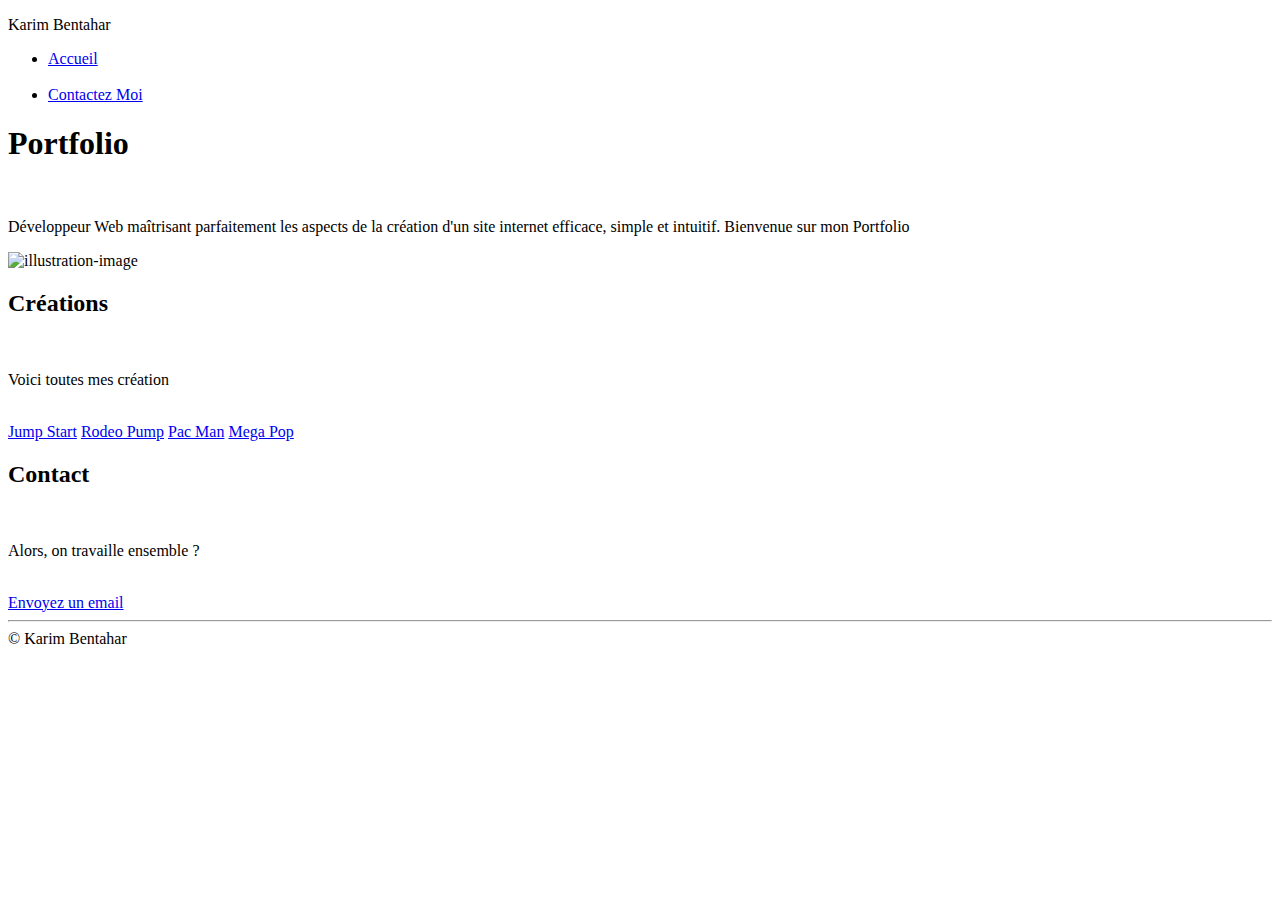
==== index.html @ 7b02f0d4 "Fin de la V1 du site" ====
<!DOCTYPE html>
<html lang="en">
  <head>
    <meta charset="UTF-8" />
    <meta http-equiv="X-UA-Compatible" content="IE=edge" />
    <meta name="viewport" content="width=device-width, initial-scale=1.0" />
    <link rel="stylesheet" href="Styles/default.css" />
    <link rel="shortcut icon" href="images/favicon.png" type="image/png" />
    <title>Portfolio Professionel</title>
  </head>

  <body>

    <header>
        <div class="flexbox">
            <p>Karim Bentahar</p>
            <nav>
                <ul class="flex-list">
                    <li><a href="index.html">Accueil</a></li>&ensp;&ensp;
                    <li><a href="mailto:bentahar.dev@gmail.com">Contactez Moi</a></li>
                </ul>
            </nav>
        </div>
    </header>

<div class="container">

    <main>
        <div id="description">
            <h1>Portfolio</h1><br>
            <p>Développeur Web maîtrisant parfaitement les aspects de la création d'un site internet efficace, simple et intuitif. Bienvenue sur mon Portfolio</p>
        </div>
        <div id="main-img">
            <img width="500px" src="images/illustration.png" alt="illustration-image">
        </div>
    </main>

</div>

<div class="container2">

    <div id="creations">
<h2>Créations</h2><br>
<p class="subtitle">Voici toutes mes création</p><br>
    </div>
    <div class="grid">
        <a id="js" href="Créations/jump-start.html">Jump Start</a>
        <a id="rp" href="#">Rodeo Pump</a>
        <a id="pm" href="#">Pac Man</a>
        <a id="mp" href="#">Mega Pop</a>
    </div>

<div id="contact">
    <h2>Contact</h2><br>
    <p class="subtitle">Alors, on travaille ensemble ?</p><br>
    <a id="button" href="mailto:bentahar.dev@gmail.com">Envoyez un email</a>
    
</div>

</div>

<hr>
<footer>
    © Karim Bentahar
</footer>
  </body>
</html>
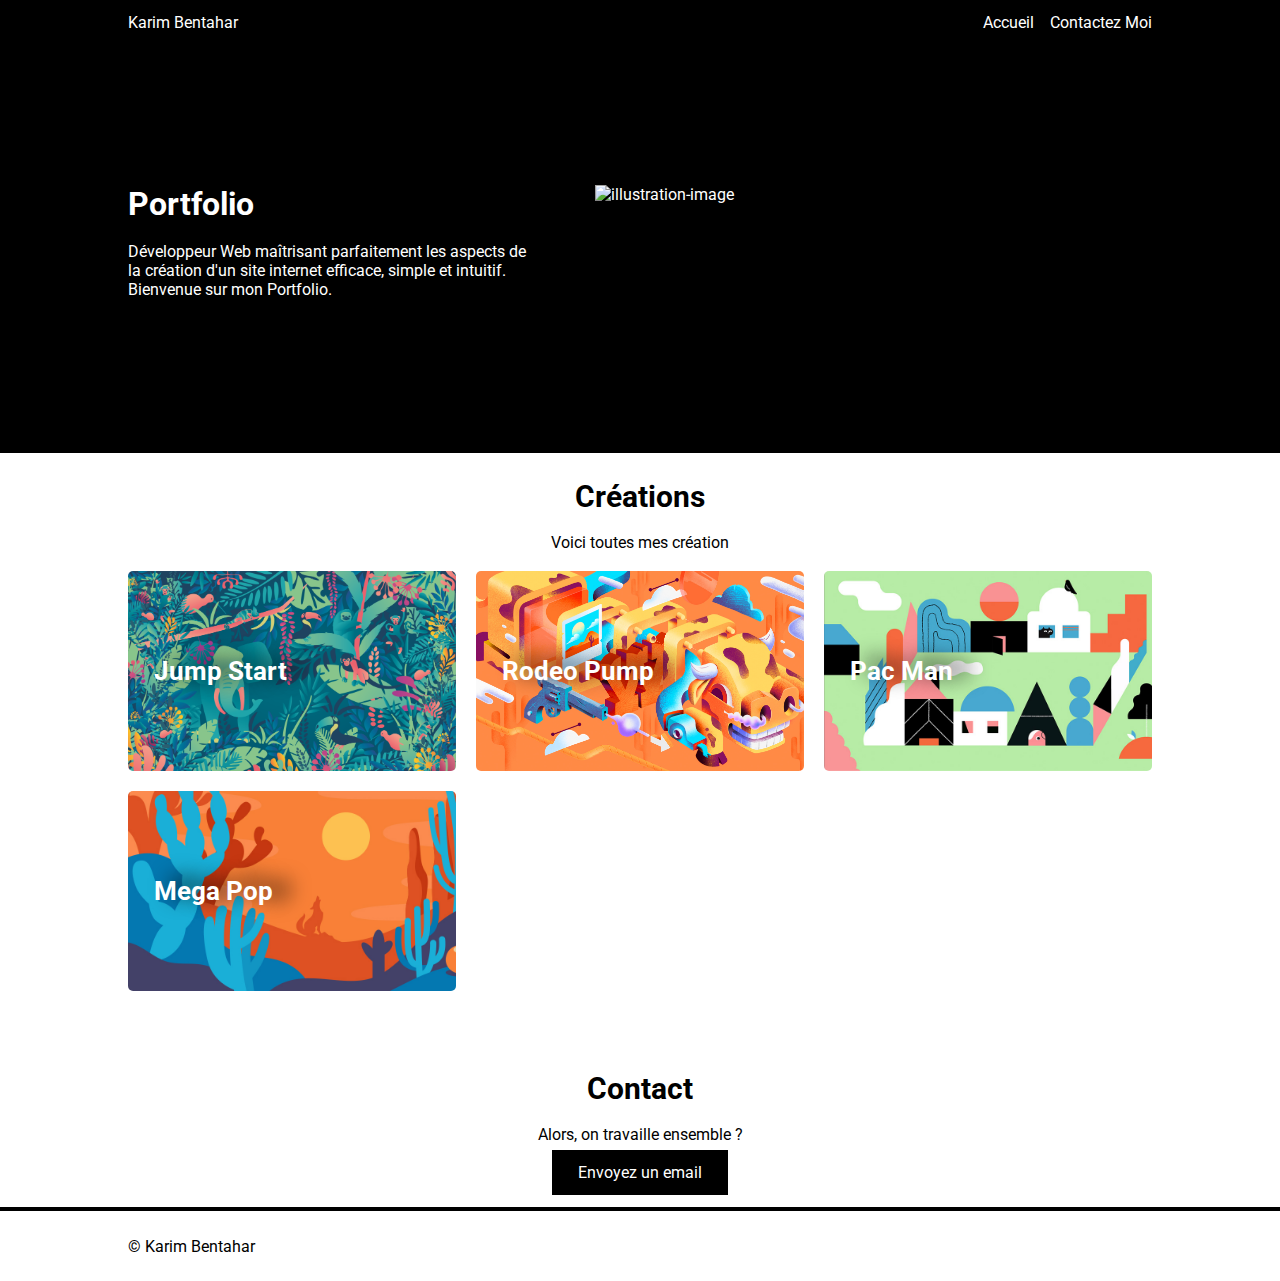
==== commit d2850931: "Dernières finitions et réglages de certaines erreurs" ====
--- a/index.html
+++ b/index.html
@@ -6,62 +6,78 @@
     <meta name="viewport" content="width=device-width, initial-scale=1.0" />
     <link rel="stylesheet" href="Styles/default.css" />
     <link rel="shortcut icon" href="images/favicon.png" type="image/png" />
+
+    <meta property="og:title content="Le Portfolio De Karim Bentahar">
+    <meta property="og:description" content="Bienvenue sur mon Portfolio"/>
+    <meta propert="og:image" content="https://karimbentahar.com/images/illustration.png" />
+    <meta propert="og:url" content="https://karimbentahar.com" />
+    <meta name="twitter card" content="summary_large_image" />
+    <meta name="fb:app_id" content="app_id" />
+    <meta property="og:site_name" content="Projet Portfolio Professionel" />
+    <meta property="og:image:alt" content="illustration du site" />
+
     <title>Portfolio Professionel</title>
   </head>
 
   <body>
-
     <header>
-        <div class="flexbox">
-            <p>Karim Bentahar</p>
-            <nav>
-                <ul class="flex-list">
-                    <li><a href="index.html">Accueil</a></li>&ensp;&ensp;
-                    <li><a href="mailto:bentahar.dev@gmail.com">Contactez Moi</a></li>
-                </ul>
-            </nav>
-        </div>
+      <div class="flexbox">
+        <p>Karim Bentahar</p>
+        <nav>
+          <ul class="flex-list">
+            <li><a href="index.html">Accueil</a></li>
+            &ensp;&ensp;
+            <li><a href="mailto:bentahar.dev@gmail.com">Contactez Moi</a></li>
+          </ul>
+        </nav>
+      </div>
     </header>
 
-<div class="container">
-
-    <main>
+    <div class="container">
+      <main>
         <div id="description">
-            <h1>Portfolio</h1><br>
-            <p>Développeur Web maîtrisant parfaitement les aspects de la création d'un site internet efficace, simple et intuitif. Bienvenue sur mon Portfolio</p>
+          <h1>Portfolio</h1>
+          <br />
+          <p>
+            Développeur Web maîtrisant parfaitement les aspects de la création
+            d'un site internet efficace, simple et intuitif. Bienvenue sur mon
+            Portfolio.
+          </p>
         </div>
         <div id="main-img">
-            <img width="500px" src="images/illustration.png" alt="illustration-image">
+          <img
+            width="500px"
+            src="images/illustration.png"
+            alt="illustration-image"
+          />
         </div>
-    </main>
+      </main>
+    </div>
 
-</div>
-
-<div class="container2">
-
-    <div id="creations">
-<h2>Créations</h2><br>
-<p class="subtitle">Voici toutes mes création</p><br>
-    </div>
-    <div class="grid">
+    <div class="container2">
+      <div id="creations">
+        <h2>Créations</h2>
+        <br />
+        <p class="subtitle">Voici toutes mes création</p>
+        <br />
+      </div>
+      <div class="grid">
         <a id="js" href="Créations/jump-start.html">Jump Start</a>
         <a id="rp" href="#">Rodeo Pump</a>
         <a id="pm" href="#">Pac Man</a>
         <a id="mp" href="#">Mega Pop</a>
+      </div>
+
+      <div id="contact">
+        <h2>Contact</h2>
+        <br />
+        <p class="subtitle">Alors, on travaille ensemble ?</p>
+        <br />
+        <a id="button" href="mailto:bentahar.dev@gmail.com">Envoyez un email</a>
+      </div>
     </div>
 
-<div id="contact">
-    <h2>Contact</h2><br>
-    <p class="subtitle">Alors, on travaille ensemble ?</p><br>
-    <a id="button" href="mailto:bentahar.dev@gmail.com">Envoyez un email</a>
-    
-</div>
-
-</div>
-
-<hr>
-<footer>
-    © Karim Bentahar
-</footer>
+    <hr />
+    <footer>© Karim Bentahar</footer>
   </body>
 </html>
--- a/Styles/default.css
+++ b/Styles/default.css
@@ -0,0 +1,211 @@
+@import url("https://fonts.googleapis.com/css2?family=Roboto&display=swap");
+
+*,
+*::before,
+*::after {
+  box-sizing: border-box;
+  margin: 0;
+  padding: 0;
+}
+
+
+a {
+  text-decoration: none;
+  color: white;
+}
+
+body {
+  font-family: "Roboto", sans-serif;
+  background-color: black;
+  color: white;
+}
+
+ul {
+  list-style: none;
+}
+
+.container {
+  margin: 12% 10%;
+}
+
+header {
+  color: white;
+}
+
+.container2 {
+  background-color: white;
+  color: black;
+  padding: 2% 10% 2% 10%;
+}
+
+hr {
+  border: 2px solid black;
+}
+
+.flexbox {
+  display: flex;
+  flex-direction: row;
+  justify-content: space-between;
+  margin: 1% 10%;
+}
+
+ul {
+  display: flex;
+}
+
+nav li:hover {
+  font-weight: bold;
+}
+
+main {
+  display: flex;
+  flex-direction: row;
+  flex-wrap: wrap;
+  
+}
+
+#description {
+  display: flex;
+  flex-direction: column;
+  justify-content: center;
+  width: 40%;
+}
+
+#main-img {
+  display: flex;
+  justify-content: center;
+  width: 60%;
+}
+
+#creations {
+  text-align: center;
+}
+
+.container2 a {
+  color: black;
+}
+
+#contact {
+  text-align: center;
+}
+
+.grid {
+  display: grid;
+  text-align: center;
+  grid-template-columns: repeat(3, 1fr);
+  grid-template-rows: repeat(2, 200px);
+  column-gap: 20px;
+  row-gap: 20px;
+  margin-bottom: 5em;
+}
+
+#js {
+    background-image: url(../Images/jump-start.png);
+    background-size: cover;
+    border-radius: 5px;
+}
+
+#rp {
+    background-image: url(../Images/rodeo-pump.jpg);
+    background-size: cover;
+    border-radius: 5px;
+}
+
+#pm {
+    background-image: url(../Images/pac-man.jpg);
+    background-size: cover;
+    border-radius: 5px;
+}
+
+#mp {
+    background-image: url(../Images/mega-pop.jpg);
+    background-size: cover;
+    border-radius: 5px;
+}
+
+.grid a {
+    display: flex;
+    align-items: center;
+    text-shadow: 17px -4px 21px rgba(0,0,0,1);
+    padding-left: 1em;
+    color: white;
+    font-weight: bold;
+    font-size: 1.6em;
+}
+
+#button {
+    border: 1px solid black;
+    padding: 12px 25px;
+    color: white;
+    background-color: black;
+}
+
+h2 {
+    font-size: 1.9em;
+}
+
+footer {
+    background-color: white;
+    color: black;
+    padding-top: 2%;
+    padding-left: 10%;
+    padding-bottom: 2%;
+}
+
+@media all and (max-width: 1130px) {
+    .grid {
+        display: grid;
+        text-align: center;
+        grid-template-columns: repeat(2, 1fr);
+        grid-template-rows: repeat(2, 200px);
+        column-gap: 20px;
+        row-gap: 20px;
+        margin-bottom: 5em;
+    }
+
+    img {
+        width: 400px;
+    }
+}
+
+@media all and (max-width: 880px) {
+    
+    img {
+        width: 200px;
+    }
+    
+    .container2 {
+        padding-bottom: 10%;
+    }
+
+}
+
+@media all and (max-width: 415px) {
+    
+    #main-img {
+        display: flex;
+        justify-content: center;
+        width: 50%;
+    }
+
+    div#main-img {
+        margin-left: 10%;
+    }
+
+    img {
+        width: 150px;
+    }
+
+    .container2 {
+        padding-bottom: 10%;
+    }
+
+    .flexbox {
+        display: flex;
+        flex-direction: row;
+        justify-content: space-between;
+        margin: 1% 2%;
+}
+
+}
+
